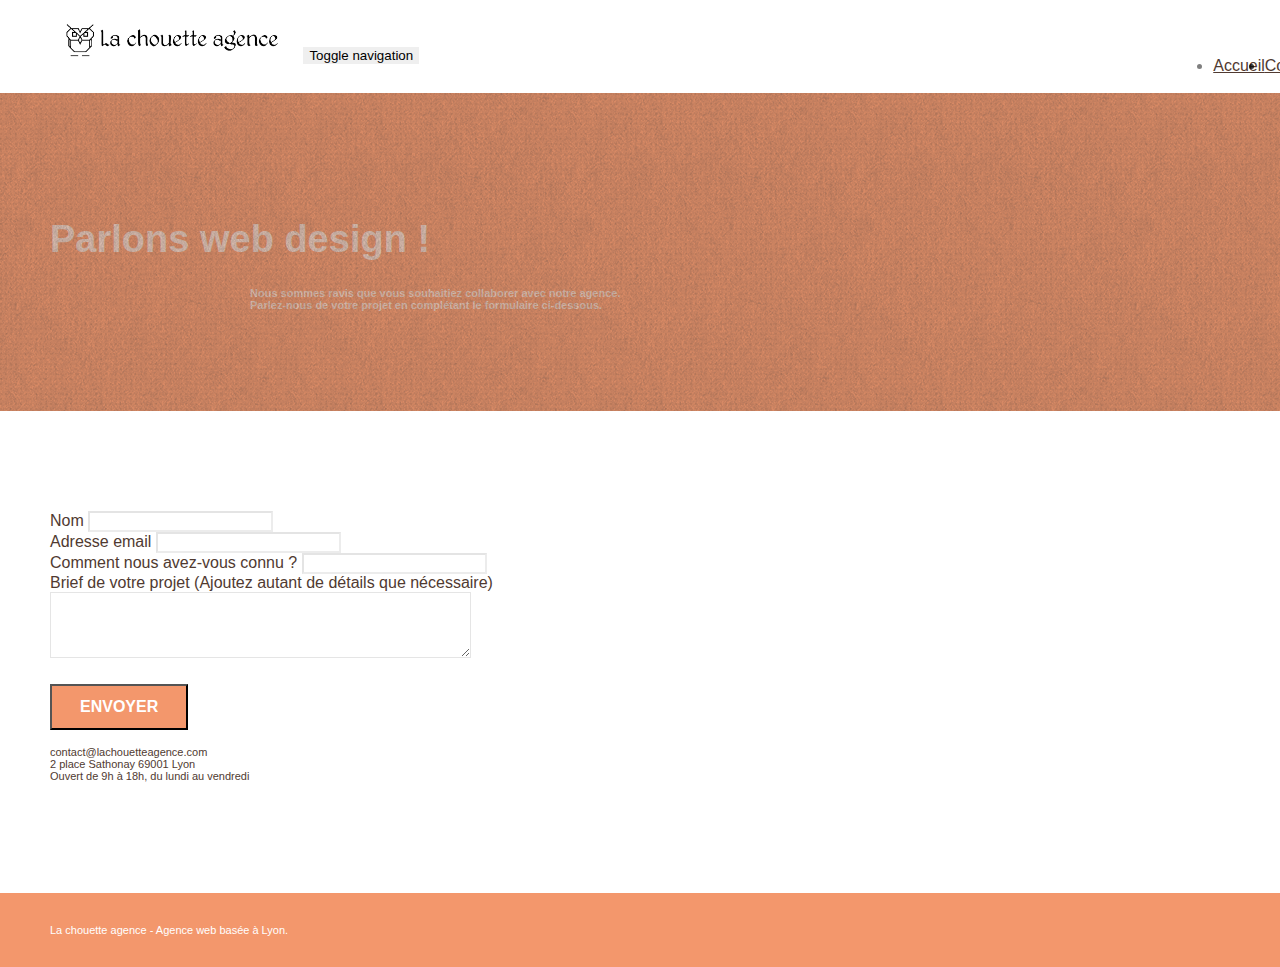
==== contact.html @ 3033d3a4 "corrections globals" ====
<!DOCTYPE html>
<html lang="fr">
  <head>
    <meta charset="utf-8" />
    <meta name="keywords" content="" />
    <meta name="description" content="" />
    <meta
      name="viewport"
      content="width=device-width, initial-scale=1.0, viewport-fit=cover"
    />
    <link rel="shortcut icon" type="image/png" href="favicon.jpg" />

    <link rel="stylesheet" type="text/css" href="./css/bootstrap.min.css" />
    <link rel="stylesheet" type="text/css" href="style.css" />
    <link rel="stylesheet" type="text/css" href="./css/font-awesome.min.css" />
    <link rel="stylesheet" type="text/css" href="./css/et-line.min.css" />

    <script src="./js/jquery-2.1.0.min.js"></script>
    <script src="./js/bootstrap.min.js"></script>
    <script src="./js/blocs.min.js"></script>
    <script src="./js/jqBootstrapValidation.js"></script>
    <script src="./js/formHandler.js"></script>
    <title>Contactez nous</title>

    <!-- Analytics -->

    <!-- Analytics END -->
  </head>
  <body>
    <!-- Principal conteneur -->
    <div class="page-container">
      <!-- bloc-0 -->
      <div class="bloc bgc-white l-bloc" id="bloc-0">
        <div class="container bloc-sm">
          <nav class="navbar row">
            <div class="navbar-header">
              <a class="navbar-brand" href="index.html"
                ><img
                  src="img/la-chouette-agence.png"
                  alt="lyon web design logo agence web meilleure agence"
                  height="40"
              /></a>
              <button
                id="nav-toggle"
                type="button"
                class="ui-navbar-toggle navbar-toggle"
                data-toggle="collapse"
                data-target=".navbar-1"
              >
                <span class="sr-only">Toggle navigation</span
                ><span class="icon-bar"></span><span class="icon-bar"></span
                ><span class="icon-bar"></span>
              </button>
            </div>
            <div class="collapse navbar-collapse navbar-1 special-dropdown-nav">
              <ul class="site-navigation nav navbar-nav">
                <li>
                  <a href="index.html">Accueil</a>
                </li>
                <li></li>
                <li>
                  <a href="contact.html">Contactez nous</a>
                </li>
              </ul>
            </div>
          </nav>
        </div>
      </div>
      <!-- bloc-0 END -->

      <!-- bloc-6 -->
      <div
        class="
          bloc
          bg-dots-bg bg-repeat
          bgc-atomic-tangerine
          d-bloc
          bloc-bg-texture
          texture-paper
        "
        id="bloc-6"
      >
        <div class="container bloc-lg">
          <div class="row">
            <div class="col-sm-12">
              <h1 class="text-center hero-bloc-text tc-white">
                Parlons web design !
              </h1>
              <p class="text-center mg-lg tc-white tight-width-whitespace">
                Nous sommes ravis que vous souhaitiez collaborer avec notre
                agence.<br />
                Parlez-nous de votre projet en complétant le formulaire
                ci-dessous.
              </p>
            </div>
          </div>
        </div>
      </div>
      <!-- bloc-6 END -->

      <!-- bloc-7 -->
      <div class="bloc bgc-white l-bloc" id="bloc-7">
        <div class="container bloc-lg">
          <div class="row">
            <div class="col-sm-6">
              <form
                id="form_1"
                novalidate
                success-msg="Your message has been sent."
                fail-msg="Sorry it seems that our mail server is not responding, Sorry for the inconvenience!"
              >
                <div class="form-group">
                  <label> Nom </label>
                  <input id="name" class="form-control" required />
                </div>
                <div class="form-group">
                  <label> Adresse email </label>
                  <input
                    id="email"
                    class="form-control"
                    type="email"
                    required
                  />
                </div>
                <div class="form-group">
                  <label> Comment nous avez-vous connu ? </label>
                  <input
                    class="form-control"
                    type="email"
                    required
                    id="input_504"
                  />
                </div>
                <div class="form-group">
                  <label>
                    Brief de votre projet (Ajoutez autant de détails que
                    nécessaire)<br /> </label
                  ><textarea
                    id="message"
                    class="form-control"
                    rows="4"
                    cols="50"
                    required
                  ></textarea>
                </div>
                <button
                  class="
                    bloc-button
                    btn btn-lg btn-block
                    cta-hero
                    btn-atomic-tangerine
                  "
                  type="submit"
                >
                  Envoyer
                </button>
              </form>
            </div>
            <div class="col-sm-6">
              <p>
                contact@lachouetteagence.com<br />2 place Sathonay 69001 Lyon<br />Ouvert
                de 9h à 18h, du lundi au vendredi<br />
              </p>
            </div>
          </div>
        </div>
      </div>
      <!-- bloc-7 END -->

      <!-- ScrollToTop Button -->
      <a class="bloc-button btn btn-d scrollToTop" onclick="scrollToTarget('1')"
        ><span class="fa fa-chevron-up"></span
      ></a>
      <!-- ScrollToTop Button END-->

      <!-- Footer - bloc-8 -->
      <div class="bloc bgc-atomic-tangerine d-bloc" id="bloc-8">
        <div class="container bloc-sm">
          <div class="row">
            <div class="col-sm-12">
              <p class="text-center white">
                La chouette agence - Agence web basée à Lyon.<br />
              </p>
              <div class="row row-no-gutters social">
                <div class="col-sm-3">
                  <div class="text-center">
                    <a class="social" href="index.html"
                      ><span class="fa fa-twitter icon-md"></span
                    ></a>
                  </div>
                </div>
                <div class="col-sm-3">
                  <div class="text-center">
                    <a class="social" href="index.html"
                      ><span class="fa fa-facebook icon-md"></span
                    ></a>
                  </div>
                </div>
                <div class="col-sm-3">
                  <div class="text-center">
                    <a class="social" href="index.html"
                      ><span class="fa fa-dribbble icon-md"></span
                    ></a>
                  </div>
                </div>
                <div class="col-sm-3">
                  <div class="text-center">
                    <a class="social" href="index.html"
                      ><span class="fa fa-instagram icon-md"></span
                    ></a>
                  </div>
                </div>
              </div>
            </div>
          </div>
        </div>
      </div>
      <!-- Footer - bloc-8 END -->
    </div>
    <!-- Principal conteneur END -->
  </body>
</html>
---- style.css ----
body {
  margin: 0;
  padding: 0;
  background: #fff;
  overflow-x: hidden;
  -webkit-font-smoothing: antialiased;
  -moz-osx-font-smoothing: grayscale;
}

a,
button {
  transition: all 0.3s ease-in-out;
  outline: none !important;
}

a:hover {
  text-decoration: none;
  cursor: pointer;
}

#page-loading-blocs-notifaction {
  position: fixed;
  top: 0;
  bottom: 0;
  width: 100%;
  z-index: 100000;
  background: #ffffff url("img/pageload-spinner.gif") no-repeat center center;
}

.bloc {
  width: 100%;
  clear: both;
  background: 50% 50% no-repeat;
  padding: 0 50px;
  -webkit-background-size: cover;
  -moz-background-size: cover;
  -o-background-size: cover;
  background-size: cover;
  position: relative;
}

.bloc .container {
  padding-left: 0;
  padding-right: 0;
}

.bloc-lg {
  padding: 100px 50px;
}

.bloc-md {
  padding: 50px;
}

.bloc-sm {
  padding: 20px 50px;
}

.bg-center,
.bg-l-edge,
.bg-r-edge,
.bg-t-edge,
.bg-b-edge,
.bg-tl-edge,
.bg-bl-edge,
.bg-tr-edge,
.bg-br-edge,
.bg-repeat {
  -webkit-background-size: auto !important;
  -moz-background-size: auto !important;
  -o-background-size: auto !important;
  background-size: auto !important;
}

.bg-repeat {
  background: repeat;
}

.bg-t-edge {
  background: top no-repeat;
}

.bloc-bg-texture::before {
  content: "";
  background-size: 2px 2px;
  position: absolute;
  top: 0;
  bottom: 0;
  left: 0;
  right: 0;
}

.texture-paper::before {
  background: url("img/texture-paper.png");
  background-size: 280px 280px;
}

.b-parallax {
  background-attachment: fixed;
}

.d-bloc {
  color: rgba(255, 255, 255, 0.7);
}

.d-bloc button:hover {
  color: rgba(255, 255, 255, 0.9);
}

.d-bloc .icon-round,
.d-bloc .icon-square,
.d-bloc .icon-rounded,
.d-bloc .icon-semi-rounded-a,
.d-bloc .icon-semi-rounded-b {
  border-color: rgba(255, 255, 255, 0.9);
}

.d-bloc .divider-h span {
  border-color: rgba(255, 255, 255, 0.2);
}

.d-bloc .a-btn,
.d-bloc .navbar a,
.d-bloc .navbar-brand,
.d-bloc a .icon-sm,
.d-bloc a .icon-md,
.d-bloc a .icon-lg,
.d-bloc a .icon-xl,
.d-bloc h1 a,
.d-bloc h2 a,
.d-bloc h3 a,
.d-bloc h4 a,
.d-bloc h5 a,
.d-bloc h6 a,
.d-bloc p a {
  color: rgba(255, 255, 255, 0.6);
}

.d-bloc .a-btn:hover,
.d-bloc .navbar a:hover,
.d-bloc .navbar-brand:hover,
.d-bloc a:hover .icon-sm,
.d-bloc a:hover .icon-md,
.d-bloc a:hover .icon-lg,
.d-bloc a:hover .icon-xl,
.d-bloc h1 a:hover,
.d-bloc h2 a:hover,
.d-bloc h3 a:hover,
.d-bloc h4 a:hover,
.d-bloc h5 a:hover,
.d-bloc h6 a:hover,
.d-bloc p a:hover {
  color: rgba(255, 255, 255, 1);
}

.d-bloc .navbar-toggle .icon-bar {
  background: rgba(255, 255, 255, 1);
}

.d-bloc .btn-wire,
.d-bloc .btn-wire:hover {
  color: rgba(255, 255, 255, 1);
  border-color: rgba(255, 255, 255, 1);
}

.d-bloc .panel {
  color: rgba(0, 0, 0, 0.5);
}

.d-bloc .panel button:hover {
  color: rgba(0, 0, 0, 0.7);
}

.d-bloc .panel icon {
  border-color: rgba(0, 0, 0, 0.7);
}

.d-bloc .panel .divider-h span {
  border-color: rgba(0, 0, 0, 0.1);
}

.d-bloc .panel .a-btn {
  color: rgba(0, 0, 0, 0.6);
}

.d-bloc .panel .a-btn:hover {
  color: rgba(0, 0, 0, 1);
}

.d-bloc .panel .btn-wire,
.d-bloc .panel .btn-wire:hover {
  color: rgba(0, 0, 0, 0.7);
  border-color: rgba(0, 0, 0, 0.3);
}

.d-bloc .panel,
.l-bloc {
  color: rgba(0, 0, 0, 0.5);
}

.d-bloc .panel button:hover,
.l-bloc button:hover {
  color: rgba(0, 0, 0, 0.7);
}

.l-bloc .icon-round,
.l-bloc .icon-square,
.l-bloc .icon-rounded,
.l-bloc .icon-semi-rounded-a,
.l-bloc .icon-semi-rounded-b {
  border-color: rgba(0, 0, 0, 0.7);
}

.d-bloc .panel .divider-h span,
.l-bloc .divider-h span {
  border-color: rgba(0, 0, 0, 0.1);
}

.d-bloc .panel .a-btn,
.l-bloc .a-btn,
.l-bloc .navbar a,
.l-bloc .navbar-brand,
.l-bloc a .icon-sm,
.l-bloc a .icon-md,
.l-bloc a .icon-lg,
.l-bloc a .icon-xl,
.l-bloc h1 a,
.l-bloc h2 a,
.l-bloc h3 a,
.l-bloc h4 a,
.l-bloc h5 a,
.l-bloc h6 a,
.l-bloc p a {
  color: rgba(0, 0, 0, 0.6);
}

.d-bloc .panel .a-btn:hover,
.l-bloc .a-btn:hover,
.l-bloc .navbar a:hover,
.l-bloc .navbar-brand:hover,
.l-bloc a:hover .icon-sm,
.l-bloc a:hover .icon-md,
.l-bloc a:hover .icon-lg,
.l-bloc a:hover .icon-xl,
.l-bloc h1 a:hover,
.l-bloc h2 a:hover,
.l-bloc h3 a:hover,
.l-bloc h4 a:hover,
.l-bloc h5 a:hover,
.l-bloc h6 a:hover,
.l-bloc p a:hover {
  color: rgba(0, 0, 0, 1);
}

.l-bloc .navbar-toggle .icon-bar {
  color: rgba(0, 0, 0, 0.6);
}

.d-bloc .panel .btn-wire,
.d-bloc .panel .btn-wire:hover,
.l-bloc .btn-wire,
.l-bloc .btn-wire:hover {
  color: rgba(0, 0, 0, 0.7);
  border-color: rgba(0, 0, 0, 0.3);
}

.voffset {
  margin-top: 30px;
}

.voffset-lg {
  margin-top: 80px;
}

.row-no-gutters {
  margin-right: 0;
  margin-left: 0;
}

.row.row-no-gutters > [class^="col-"],
.row.row-no-gutters > [class*=" col-"] {
  padding-right: 0;
  padding-left: 0;
}

#bloc-1-hero h1 {
  font-size: 32px;
}

.navbar {
  margin-bottom: 0;
  z-index: 1;
}

.navbar-brand {
  height: auto;
  padding: 3px 15px;
  font-size: 25px;
  font-weight: normal;
  font-weight: 600;
  line-height: 44px;
}

.navbar-brand img {
  max-height: 200px;
  margin: 0 5px 0 0;
  display: inline;
}

.navbar-brand img[src$="svg"] {
  min-width: 100px;
}

.nav-center .navbar-brand img {
  margin: 0;
}

.navbar .nav {
  padding-top: 2px;
  margin-right: -16px;
  float: right;
  z-index: 1;
}

.nav > li {
  float: left;
  margin-top: 4px;
  font-size: 16px;
}

.navbar-nav .open .dropdown-menu > li > a {
  text-align: inherit;
}

.nav > li a:hover,
.nav > li a:focus {
  background: transparent;
}

.navbar-toggle {
  margin: 10px 10px 0 0;
  border: 0px;
}

.navbar-toggle:hover {
  background: transparent !important;
}

.navbar-toggle .icon-bar {
  background-color: rgba(0, 0, 0, 0.5);
  width: 26px;
}

.nav-invert .navbar .nav {
  float: left;
}

.nav-invert .navbar-header,
.nav-invert .navbar-brand {
  float: right;
  position: relative;
  z-index: 2;
}

@media (min-width: 768px) {
  .site-navigation {
    position: absolute;
    top: 50%;
    right: 20px;
    transform: translate(0, -50%);
    -webkit-transform: translateY(-50%);
  }
  .nav > li .dropdown-menu a,
  .nav > li .dropdown-menu a:hover {
    color: #484848;
  }
  .nav-invert .site-navigation {
    left: 0;
    right: 0;
  }
  .nav-center {
    text-align: center;
  }
  .nav-center .navbar-header {
    width: 100%;
  }
  .nav-center .navbar-header,
  .nav-center .navbar-brand,
  .nav-center .nav > li {
    float: none;
    display: inline-block;
  }
  .nav-center .site-navigation {
    position: relative;
    width: 100%;
    right: 0;
    margin-right: 0px;
    margin-top: 20px;
  }
  .nav-center.mini-nav .navbar-toggle {
    float: none;
    margin: 10px auto 0;
  }
}

.nav > li > .dropdown a {
  background: none !important;
  display: block;
  padding: 14px 15px;
}

nav .caret {
  margin: 0 5px;
}

.dropdown-menu .dropdown-menu {
  top: -8px;
  left: 100%;
}

.dropdown-menu .dropmenu-flow-right {
  top: 100%;
  left: 0;
  margin-left: -1px;
  border-top-left-radius: 0;
  border-top-right-radius: 0;
}

.dropdown-menu .dropdown span {
  border: 4px solid black;
  border-top-color: transparent;
  border-right-color: transparent;
  border-bottom-color: transparent;
  margin: 6px -5px 0 0 !important;
  float: right;
}

.mg-md {
  margin-top: 10px;
  margin-bottom: 20px;
}

.mg-lg {
  margin-top: 10px;
  margin-bottom: 40px;
}

.btn {
  margin: 0 5px 5px 0;
}

.btn.pull-right {
  margin: 0 0 5px 5px;
}

.btn-d,
.btn-d:hover,
.btn-d:focus {
  color: #fff;
  background: rgba(0, 0, 0, 0.3);
}

button {
  outline: none !important;
}

.btn-rd {
  border-radius: 40px;
}

.btn-clean {
  border: 1px solid rgba(0, 0, 0, 0.08);
  border-bottom-color: rgba(0, 0, 0, 0.1);
  text-shadow: 0 1px 0 rgba(0, 0, 1, 0.1);
  box-shadow: 0 1px 3px rgba(0, 0, 1, 0.25),
    inset 0 1px 0 0 rgba(255, 255, 255, 0.15);
}

.icon-md {
  font-size: 30px !important;
}

.icon-lg {
  font-size: 60px !important;
}

.sm-shadow {
  text-shadow: 0 1px 2px rgba(0, 0, 0, 0.3);
}

.panel-sq,
.panel-sq .panel-heading,
.panel-sq .panel-footer {
  border-radius: 0;
}

.panel-rd {
  border-radius: 30px;
}

.panel-rd .panel-heading {
  border-radius: 29px 29px 0 0;
}

.panel-rd .panel-footer {
  border-radius: 0 0 29px 29px;
}

.form-control {
  border-color: rgba(0, 0, 0, 0.1);
  box-shadow: none;
}

.scrollToTop {
  width: 40px;
  height: 40px;
  position: fixed;
  bottom: 20px;
  right: 20px;
  opacity: 0;
  z-index: 500;
  transition: all 0.3s ease-in-out;
}

.scrollToTop span {
  margin-top: 6px;
}

.showScrollTop {
  font-size: 14px;
  opacity: 1;
}

a[data-lightbox] {
  position: relative;
  display: block;
  text-align: center;
}

a[data-lightbox]:hover::before {
  content: "+";
  font-family: "HelveticaNeue-Light", "Helvetica Neue Light", "Helvetica Neue",
    Helvetica, Arial;
  font-size: 32px;
  width: 50px;
  height: 50px;
  margin-left: -25px;
  border-radius: 50%;
  background: rgba(0, 0, 0, 0.6);
  color: #fff;
  font-weight: 100;
  z-index: 1;
  position: absolute;
  top: 50%;
  transform: translateY(-50%);
  -webkit-transform: translateY(-50%);
}

a[data-lightbox]:hover img {
  opacity: 0.6;
  -webkit-animation-fill-mode: none;
  animation-fill-mode: none;
}

#lightbox-modal {
  display: flex;
  align-items: center;
}

#lightbox-modal .modal-dialog {
  width: 90%;
  max-width: 900px;
  margin: 0 auto 0;
}

#lightbox-modal .modal-dialog img {
  max-height: 90vh;
  margin: 0 auto;
}

.lightbox-caption {
  padding: 20px;
  color: #fff;
  background: rgba(0, 0, 0, 0.5);
  position: absolute;
  left: 15px;
  right: 15px;
  bottom: 5px;
}

.close-lightbox {
  color: #fff;
  font-size: 30px;
  position: absolute;
  top: 20px;
  right: 20px;
  z-index: 20;
  background: rgba(0, 0, 0, 0.5);
  border: none;
  line-height: 30px;
  padding: 0 9px 5px;
  opacity: 0.3;
}

.close-lightbox:hover,
.next-lightbox:hover,
.prev-lightbox:hover {
  opacity: 1;
  color: #fff;
}

.next-lightbox,
.prev-lightbox {
  font-size: 20px;
  color: rgba(255, 255, 255, 0.9);
  background: rgba(0, 0, 0, 0.5);
  transition: all 0.2s ease-in-out;
  position: absolute;
  top: 45%;
  z-index: 1;
  opacity: 0.4;
}

.next-lightbox {
  padding: 6px 8px 1px 13px;
  right: 25px;
}

.prev-lightbox {
  padding: 6px 13px 1px 10px;
  left: 25px;
}

.snapshot-lb .modal-body {
  padding-bottom: 45px;
}

.snapshot-lb .lightbox-caption {
  padding: 0;
  color: rgba(0, 0, 0, 0.5);
  background: none;
}

h1,
h2,
h3,
h4,
h5,
h6,
p,
label,
.btn,
a {
  font-family: "helvetica";
  font-weight: 400;
  color: #503a31 !important;
}

.container {
  max-width: 1000px;
}

.hero-bloc-text {
  font-size: 38px;
}

.hero-bloc-text-sub {
  font-size: 36px;
}

.statement-bloc-text {
  line-height: 26px;
  font-style: italic;
  font-size: 20px;
  text-align: center;
  font-weight: lighter;
  max-width: 520px;
  margin: auto auto auto auto;
}

p {
  font-size: 11px;
}

.tight-width-whitespace {
  max-width: 600px;
  margin: auto auto auto auto;
}

.h1 {
  font-size: 20px;
  font-family: "Open Sans";
}

.cta-hero {
  margin-top: 22px;
  color: #ffffff !important;
  text-transform: uppercase;
  padding: 12px 28px 12px 28px;
  font-size: 16px;
  font-weight: 700;
}

.social {
  max-width: 400px;
  margin: auto auto auto auto;
}

h2 {
  font-size: 22px;
  line-height: 1.4em;
}

h3 {
  font-size: 15px;
  text-transform: uppercase;
  font-weight: 700;
  color: #333333 !important;
}

.med-width-whitespace {
  max-width: 800px;
  margin: auto auto auto auto;
  box-shadow: 0px 0px 0px #000000;
}

h1 {
  color: #333333 !important;
}

h4 {
  color: #333333 !important;
}

.icons {
  margin-bottom: 14px;
  margin-top: 24px;
}

.white {
  color: #ffffff !important;
}

.portfolio-thumb {
  margin-bottom: 24px;
}

.portfolio-row {
  margin-bottom: 44px;
  margin-top: 50px;
}

.avatar {
  box-shadow: 0px 4px 9px rgba(0, 0, 0, 0.3);
}

.black-background {
  background-color: rgba(165, 147, 99, 0.7);
  padding: 40px 40px 40px 40px;
}

.bold-link {
  font-weight: 900;
  text-decoration: underline !important;
}

.bgc-white {
  background-color: #ffffff;
}

.bgc-dark-slate-blue {
  background-color: #364577;
}

.bgc-atomic-tangerine {
  background-color: #f3976c;
}

.tc-white {
  color: #f0cebe !important;
  font-weight: bold;
}

.btn-atomic-tangerine {
  background: #f3976c;
  color: #ffffff !important;
}

.btn-atomic-tangerine:hover {
  background: #c27956 !important;
  color: #ffffff !important;
}

.ltc-white {
  color: #ffffff !important;
}

.ltc-white:hover {
  color: #cccccc !important;
}

.ltc-atomic-tangerine {
  color: #f3976c !important;
}

.ltc-atomic-tangerine:hover {
  color: #c27956 !important;
}

.icon-dark-slate-blue {
  color: #364577 !important;
  border-color: #364577 !important;
}

.bg-dots-bg {
  background-image: url("img/dots-bg.png");
}

.bg-lines-h2-bg {
  background-image: url("img/lines-h2-bg.png");
}

.bg-banniere {
  background-image: url("img/la-chouette-agence-banniere.jpg");
}

.bg-presentation {
  background-image: url("img/image-de-presentation.jpg");
}

@media (max-width: 1024px) {
  .bloc {
    padding-left: 20px;
    padding-right: 20px;
  }
  .bloc.full-width-bloc,
  .bloc-tile-2.full-width-bloc .container,
  .bloc-tile-3.full-width-bloc .container,
  .bloc-tile-4.full-width-bloc .container {
    padding-left: 0;
    padding-right: 0;
  }
}

@media (max-width: 992px) and (min-width: 768px) {
  .navbar .nav {
    max-width: 80%;
  }
  .nav-center.navbar .nav {
    max-width: 100%;
  }
}

@media only screen and (min-device-width: 768px) and (max-device-width: 1024px) and (orientation: landscape) {
  .b-parallax {
    background-attachment: scroll;
  }
}

@media only screen and (min-device-width: 1024px) and (max-device-width: 1366px) and (-webkit-min-device-pixel-ratio: 1.5) {
  .b-parallax {
    background-attachment: scroll;
  }
}

@media (max-width: 991px) {
  .container {
    width: 100%;
  }
  .b-parallax {
    background-attachment: scroll;
  }
  .page-container,
  #hero-bloc {
    overflow-x: hidden;
    position: relative;
  }
  .bloc {
    padding-left: constant(safe-area-inset-left);
    padding-right: constant(safe-area-inset-right);
  }
  .bloc-group,
  .bloc-group .bloc {
    display: block;
    width: 100%;
  }
  .bloc-fill-screen .fill-bloc-top-edge,
  .bloc-fill-screen .fill-bloc-bottom-edge {
    padding: 0 20px;
    padding-left: constant(safe-area-inset-left);
    padding-right: constant(safe-area-inset-right);
  }
}

@media (max-width: 767px) {
  .page-container {
    overflow-x: hidden;
    position: relative;
  }
  h1,
  h2,
  h3,
  h4,
  h5,
  h6,
  p,
  #disqus_thread {
    padding-left: 10px !important;
    padding-right: 10px !important;
  }
  .b-parallax {
    background-attachment: scroll;
  }
  .navbar .nav {
    padding-top: 0;
    border-top: 1px solid rgba(0, 0, 0, 0.2);
    float: none !important;
  }
  .navbar.row {
    margin-left: 0;
    margin-right: 0;
  }
  .site-navigation {
    position: inherit;
    transform: none;
    -webkit-transform: none;
    -ms-transform: none;
  }
  .nav > li {
    margin-top: 0;
    border-bottom: 1px solid rgba(0, 0, 0, 0.1);
    background: rgba(0, 0, 0, 0.05);
    text-align: left;
    padding-left: 15px;
    width: 100%;
  }
  .nav > li:hover {
    background: rgba(0, 0, 0, 0.08);
  }
  .dropdown .dropdown a .caret {
    float: none;
    margin: 5px 0 0 10px !important;
    border: 4px solid black;
    border-bottom-color: transparent;
    border-right-color: transparent;
    border-left-color: transparent;
  }
  #hero-bloc .navbar .nav {
    background: rgba(0, 0, 0, 0.8);
  }
  #hero-bloc .navbar .nav a {
    color: rgba(255, 255, 255, 0.6);
  }
  .hero {
    padding: 50px 0;
  }
  .hero-nav {
    left: -1px;
    right: -1px;
  }
  .navbar-collapse {
    padding: 0;
    overflow-x: hidden;
    -webkit-box-shadow: none;
    box-shadow: none;
  }
  .navbar-brand img {
    max-height: 40px;
    width: auto;
  }
  .nav-invert .navbar-header {
    float: none;
    width: 100%;
  }
  .nav-invert .navbar-toggle {
    float: left;
    margin-left: 10px;
  }
  .bloc {
    padding-left: 0;
    padding-right: 0;
  }
  .bloc-xxl,
  .bloc-xl,
  .bloc-lg {
    padding: 40px 0;
  }
  .bloc-sm,
  .bloc-md {
    padding-left: 0;
    padding-right: 0;
  }
  .bloc-tile-2 .container,
  .bloc-tile-3 .container,
  .bloc-tile-4 .container,
  .bloc-fill-screen .fill-bloc-top-edge,
  .bloc-fill-screen .fill-bloc-bottom-edge {
    padding-left: 0;
    padding-right: 0;
  }
  .a-block {
    padding: 0 10px;
  }
  .btn-dwn {
    display: none;
  }
  .voffset {
    margin-top: 5px;
  }
  .voffset-md {
    margin-top: 20px;
  }
  .voffset-lg {
    margin-top: 30px;
  }
  form {
    padding: 5px;
  }
  .close-lightbox {
    display: inline-block;
  }
  .blocsapp-device-iphone5 {
    background-size: 216px 425px;
    padding-top: 60px;
    width: 216px;
    height: 425px;
  }
  .blocsapp-device-iphone5 img {
    width: 180px;
    height: 320px;
  }
}

@media (max-width: 400px) {
  .bloc {
    padding-left: 0;
    padding-right: 0;
  }
}

@media (max-width: 767px) {
  .bloc-mob-center-text {
    text-align: center;
  }
}
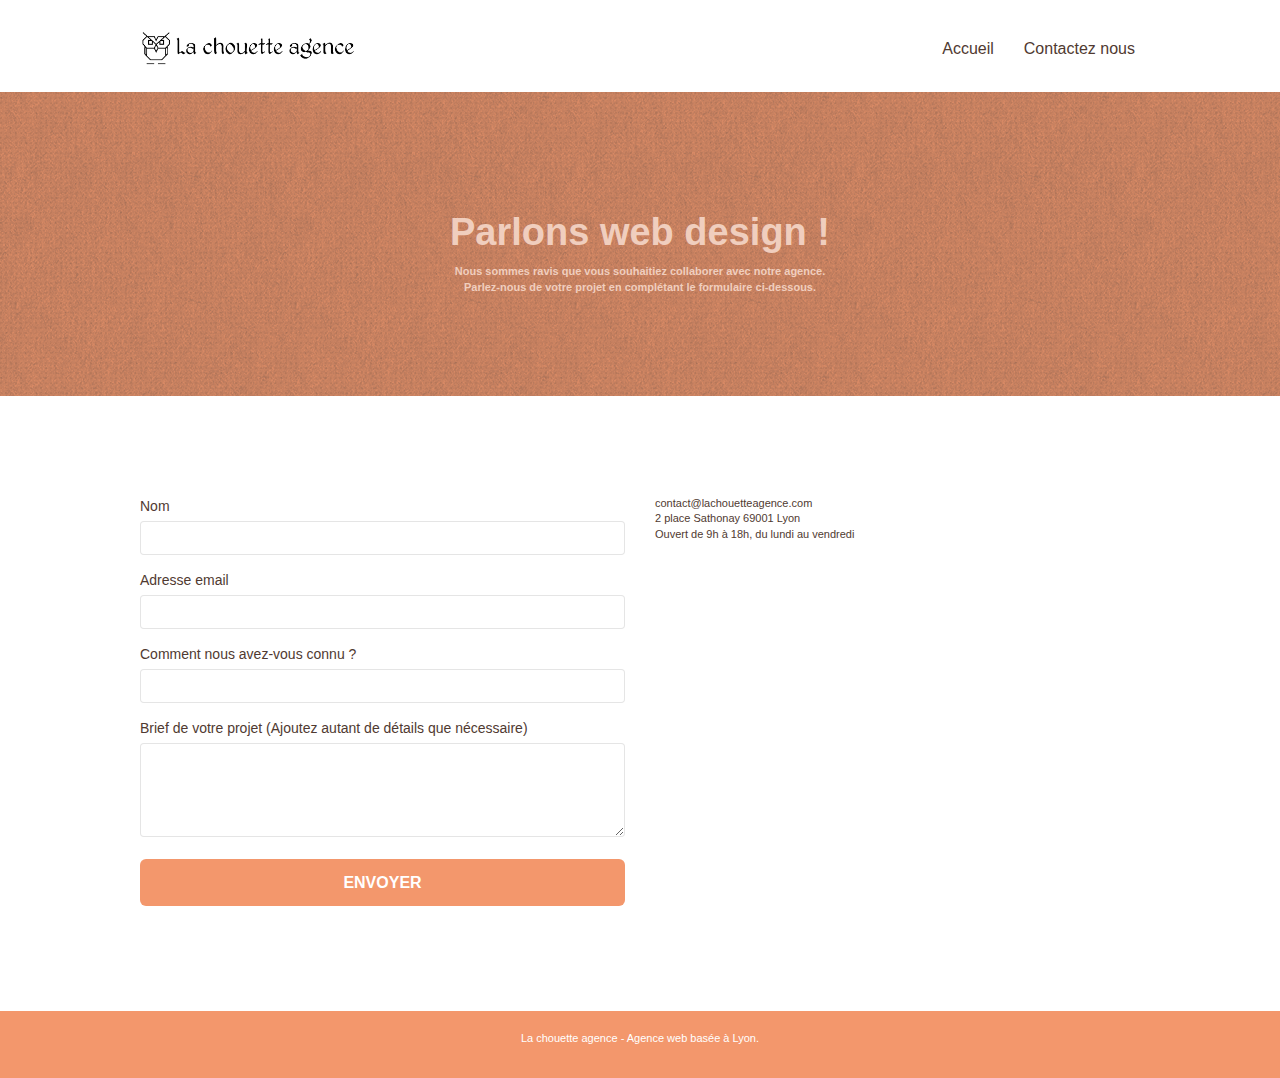
==== commit 3a765aa4: "correctif page contact bar nav" ====
--- a/contact.html
+++ b/contact.html
@@ -10,7 +10,7 @@
     />
     <link rel="shortcut icon" type="image/png" href="favicon.jpg" />
 
-    <link rel="stylesheet" type="text/css" href="./css/bootstrap.min.css" />
+    <link rel="stylesheet" type="text/css" href="./css/bootstrap.css" />
     <link rel="stylesheet" type="text/css" href="style.css" />
     <link rel="stylesheet" type="text/css" href="./css/font-awesome.min.css" />
     <link rel="stylesheet" type="text/css" href="./css/et-line.min.css" />
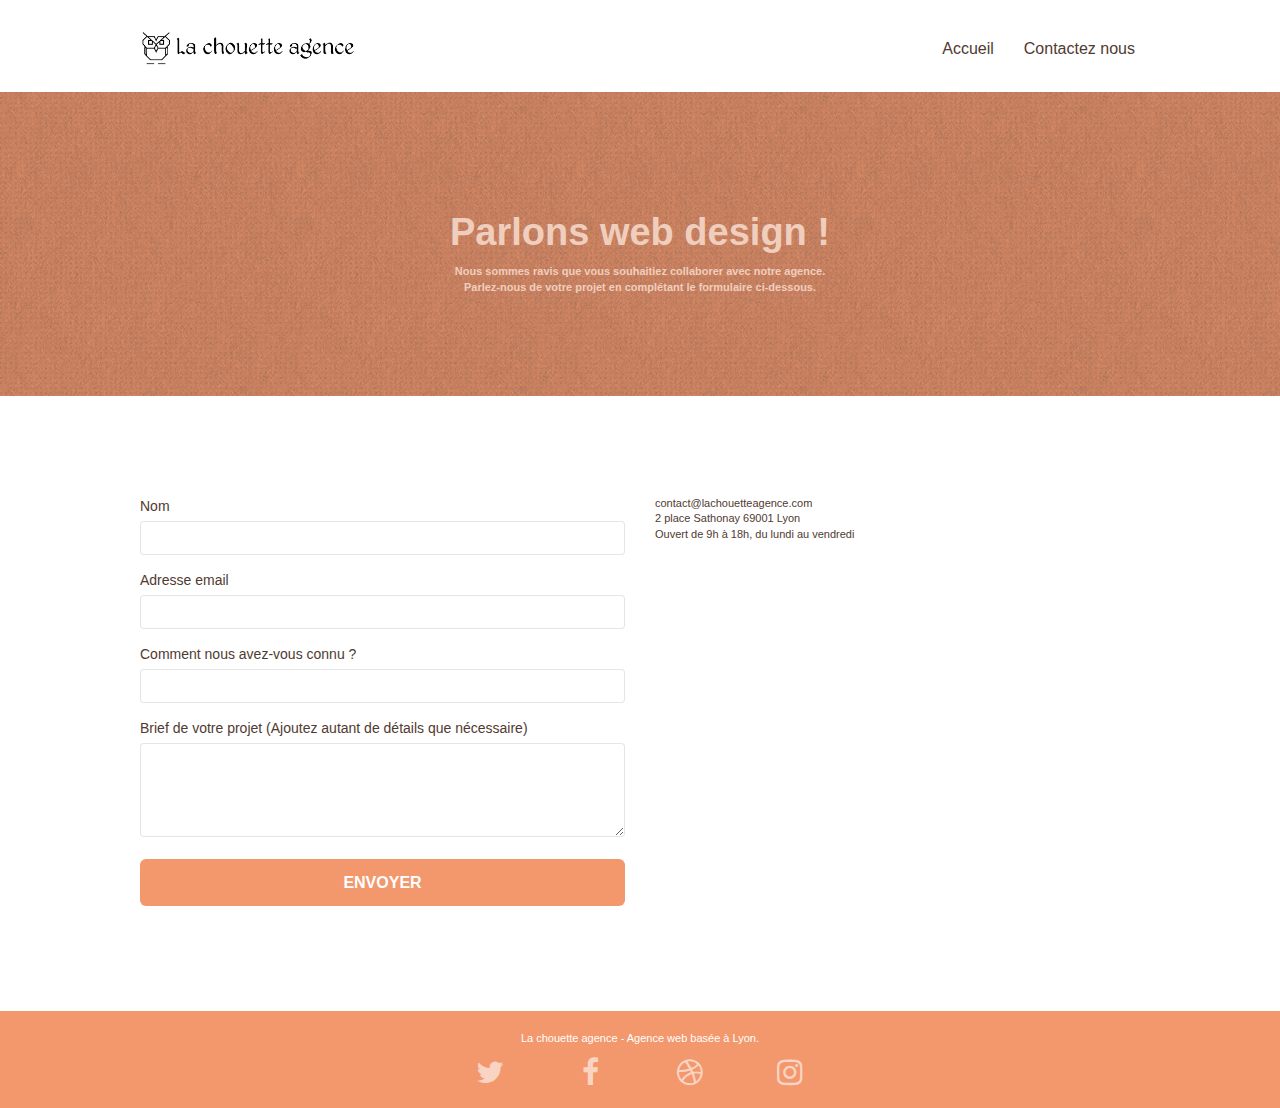
==== commit 8a708aea: "correctif erreur bootstrap" ====
--- a/contact.html
+++ b/contact.html
@@ -12,14 +12,15 @@
 
     <link rel="stylesheet" type="text/css" href="./css/bootstrap.css" />
     <link rel="stylesheet" type="text/css" href="style.css" />
-    <link rel="stylesheet" type="text/css" href="./css/font-awesome.min.css" />
-    <link rel="stylesheet" type="text/css" href="./css/et-line.min.css" />
-
-    <script src="./js/jquery-2.1.0.min.js"></script>
-    <script src="./js/bootstrap.min.js"></script>
-    <script src="./js/blocs.min.js"></script>
+    <link rel="stylesheet" type="text/css" href="./css/font-awesome.css" />
+    <link rel="stylesheet" type="text/css" href="./css/et-line.css" />
+
+    <script src="./js/jquery-2.1.0.js"></script>
+    <script src="./js/bootstrap.js"></script>
+    <script src="./js/blocs.js"></script>
     <script src="./js/jqBootstrapValidation.js"></script>
     <script src="./js/formHandler.js"></script>
+
     <title>Contactez nous</title>
 
     <!-- Analytics -->
@@ -37,7 +38,7 @@
               <a class="navbar-brand" href="index.html"
                 ><img
                   src="img/la-chouette-agence.png"
-                  alt="lyon web design logo agence web meilleure agence"
+                  alt="logo la chouette agence"
                   height="40"
               /></a>
               <button
--- a/style.css
+++ b/style.css
@@ -334,7 +334,7 @@
 
 .nav > li a:hover,
 .nav > li a:focus {
-  background: transparent;
+  background: #f3976c;
 }
 
 .navbar-toggle {
--- a/css/et-line.css
+++ b/css/et-line.css
@@ -0,0 +1,522 @@
+@font-face {
+  font-family: et-line;
+  src: url(../fonts/et-line.eot);
+  src: url(../fonts/et-line.eot?#iefix) format("embedded-opentype"),
+    url(../fonts/et-line.woff) format("woff"),
+    url(../fonts/et-line.ttf) format("truetype"),
+    url(../fonts/et-line.svg#et-line) format("svg");
+  font-weight: 400;
+  font-style: normal;
+}
+
+.et-icon-adjustments,
+.et-icon-alarmclock,
+.et-icon-anchor,
+.et-icon-aperture,
+.et-icon-attachment,
+.et-icon-bargraph,
+.et-icon-basket,
+.et-icon-beaker,
+.et-icon-bike,
+.et-icon-book-open,
+.et-icon-briefcase,
+.et-icon-browser,
+.et-icon-calendar,
+.et-icon-camera,
+.et-icon-caution,
+.et-icon-chat,
+.et-icon-circle-compass,
+.et-icon-clipboard,
+.et-icon-clock,
+.et-icon-cloud,
+.et-icon-compass,
+.et-icon-desktop,
+.et-icon-dial,
+.et-icon-document,
+.et-icon-documents,
+.et-icon-download,
+.et-icon-dribbble,
+.et-icon-edit,
+.et-icon-envelope,
+.et-icon-expand,
+.et-icon-facebook,
+.et-icon-flag,
+.et-icon-focus,
+.et-icon-gears,
+.et-icon-genius,
+.et-icon-gift,
+.et-icon-global,
+.et-icon-globe,
+.et-icon-googleplus,
+.et-icon-grid,
+.et-icon-happy,
+.et-icon-hazardous,
+.et-icon-heart,
+.et-icon-hotairballoon,
+.et-icon-hourglass,
+.et-icon-key,
+.et-icon-laptop,
+.et-icon-layers,
+.et-icon-lifesaver,
+.et-icon-lightbulb,
+.et-icon-linegraph,
+.et-icon-linkedin,
+.et-icon-lock,
+.et-icon-magnifying-glass,
+.et-icon-map,
+.et-icon-map-pin,
+.et-icon-megaphone,
+.et-icon-mic,
+.et-icon-mobile,
+.et-icon-newspaper,
+.et-icon-notebook,
+.et-icon-paintbrush,
+.et-icon-paperclip,
+.et-icon-pencil,
+.et-icon-phone,
+.et-icon-picture,
+.et-icon-pictures,
+.et-icon-piechart,
+.et-icon-presentation,
+.et-icon-pricetags,
+.et-icon-printer,
+.et-icon-profile-female,
+.et-icon-profile-male,
+.et-icon-puzzle,
+.et-icon-quote,
+.et-icon-recycle,
+.et-icon-refresh,
+.et-icon-ribbon,
+.et-icon-rss,
+.et-icon-sad,
+.et-icon-scissors,
+.et-icon-scope,
+.et-icon-search,
+.et-icon-shield,
+.et-icon-speedometer,
+.et-icon-strategy,
+.et-icon-streetsign,
+.et-icon-tablet,
+.et-icon-target,
+.et-icon-telescope,
+.et-icon-toolbox,
+.et-icon-tools,
+.et-icon-tools-2,
+.et-icon-trophy,
+.et-icon-tumblr,
+.et-icon-twitter,
+.et-icon-upload,
+.et-icon-video,
+.et-icon-wallet,
+.et-icon-wine {
+  font-family: et-line;
+  speak: none;
+  font-style: normal;
+  font-weight: 400;
+  font-variant: normal;
+  text-transform: none;
+  line-height: 1;
+  -webkit-font-smoothing: antialiased;
+  -moz-osx-font-smoothing: grayscale;
+  display: inline-block;
+}
+
+.et-icon-mobile:before {
+  content: "\e000";
+}
+
+.et-icon-laptop:before {
+  content: "\e001";
+}
+
+.et-icon-desktop:before {
+  content: "\e002";
+}
+
+.et-icon-tablet:before {
+  content: "\e003";
+}
+
+.et-icon-phone:before {
+  content: "\e004";
+}
+
+.et-icon-document:before {
+  content: "\e005";
+}
+
+.et-icon-documents:before {
+  content: "\e006";
+}
+
+.et-icon-search:before {
+  content: "\e007";
+}
+
+.et-icon-clipboard:before {
+  content: "\e008";
+}
+
+.et-icon-newspaper:before {
+  content: "\e009";
+}
+
+.et-icon-notebook:before {
+  content: "\e00a";
+}
+
+.et-icon-book-open:before {
+  content: "\e00b";
+}
+
+.et-icon-browser:before {
+  content: "\e00c";
+}
+
+.et-icon-calendar:before {
+  content: "\e00d";
+}
+
+.et-icon-presentation:before {
+  content: "\e00e";
+}
+
+.et-icon-picture:before {
+  content: "\e00f";
+}
+
+.et-icon-pictures:before {
+  content: "\e010";
+}
+
+.et-icon-video:before {
+  content: "\e011";
+}
+
+.et-icon-camera:before {
+  content: "\e012";
+}
+
+.et-icon-printer:before {
+  content: "\e013";
+}
+
+.et-icon-toolbox:before {
+  content: "\e014";
+}
+
+.et-icon-briefcase:before {
+  content: "\e015";
+}
+
+.et-icon-wallet:before {
+  content: "\e016";
+}
+
+.et-icon-gift:before {
+  content: "\e017";
+}
+
+.et-icon-bargraph:before {
+  content: "\e018";
+}
+
+.et-icon-grid:before {
+  content: "\e019";
+}
+
+.et-icon-expand:before {
+  content: "\e01a";
+}
+
+.et-icon-focus:before {
+  content: "\e01b";
+}
+
+.et-icon-edit:before {
+  content: "\e01c";
+}
+
+.et-icon-adjustments:before {
+  content: "\e01d";
+}
+
+.et-icon-ribbon:before {
+  content: "\e01e";
+}
+
+.et-icon-hourglass:before {
+  content: "\e01f";
+}
+
+.et-icon-lock:before {
+  content: "\e020";
+}
+
+.et-icon-megaphone:before {
+  content: "\e021";
+}
+
+.et-icon-shield:before {
+  content: "\e022";
+}
+
+.et-icon-trophy:before {
+  content: "\e023";
+}
+
+.et-icon-flag:before {
+  content: "\e024";
+}
+
+.et-icon-map:before {
+  content: "\e025";
+}
+
+.et-icon-puzzle:before {
+  content: "\e026";
+}
+
+.et-icon-basket:before {
+  content: "\e027";
+}
+
+.et-icon-envelope:before {
+  content: "\e028";
+}
+
+.et-icon-streetsign:before {
+  content: "\e029";
+}
+
+.et-icon-telescope:before {
+  content: "\e02a";
+}
+
+.et-icon-gears:before {
+  content: "\e02b";
+}
+
+.et-icon-key:before {
+  content: "\e02c";
+}
+
+.et-icon-paperclip:before {
+  content: "\e02d";
+}
+
+.et-icon-attachment:before {
+  content: "\e02e";
+}
+
+.et-icon-pricetags:before {
+  content: "\e02f";
+}
+
+.et-icon-lightbulb:before {
+  content: "\e030";
+}
+
+.et-icon-layers:before {
+  content: "\e031";
+}
+
+.et-icon-pencil:before {
+  content: "\e032";
+}
+
+.et-icon-tools:before {
+  content: "\e033";
+}
+
+.et-icon-tools-2:before {
+  content: "\e034";
+}
+
+.et-icon-scissors:before {
+  content: "\e035";
+}
+
+.et-icon-paintbrush:before {
+  content: "\e036";
+}
+
+.et-icon-magnifying-glass:before {
+  content: "\e037";
+}
+
+.et-icon-circle-compass:before {
+  content: "\e038";
+}
+
+.et-icon-linegraph:before {
+  content: "\e039";
+}
+
+.et-icon-mic:before {
+  content: "\e03a";
+}
+
+.et-icon-strategy:before {
+  content: "\e03b";
+}
+
+.et-icon-beaker:before {
+  content: "\e03c";
+}
+
+.et-icon-caution:before {
+  content: "\e03d";
+}
+
+.et-icon-recycle:before {
+  content: "\e03e";
+}
+
+.et-icon-anchor:before {
+  content: "\e03f";
+}
+
+.et-icon-profile-male:before {
+  content: "\e040";
+}
+
+.et-icon-profile-female:before {
+  content: "\e041";
+}
+
+.et-icon-bike:before {
+  content: "\e042";
+}
+
+.et-icon-wine:before {
+  content: "\e043";
+}
+
+.et-icon-hotairballoon:before {
+  content: "\e044";
+}
+
+.et-icon-globe:before {
+  content: "\e045";
+}
+
+.et-icon-genius:before {
+  content: "\e046";
+}
+
+.et-icon-map-pin:before {
+  content: "\e047";
+}
+
+.et-icon-dial:before {
+  content: "\e048";
+}
+
+.et-icon-chat:before {
+  content: "\e049";
+}
+
+.et-icon-heart:before {
+  content: "\e04a";
+}
+
+.et-icon-cloud:before {
+  content: "\e04b";
+}
+
+.et-icon-upload:before {
+  content: "\e04c";
+}
+
+.et-icon-download:before {
+  content: "\e04d";
+}
+
+.et-icon-target:before {
+  content: "\e04e";
+}
+
+.et-icon-hazardous:before {
+  content: "\e04f";
+}
+
+.et-icon-piechart:before {
+  content: "\e050";
+}
+
+.et-icon-speedometer:before {
+  content: "\e051";
+}
+
+.et-icon-global:before {
+  content: "\e052";
+}
+
+.et-icon-compass:before {
+  content: "\e053";
+}
+
+.et-icon-lifesaver:before {
+  content: "\e054";
+}
+
+.et-icon-clock:before {
+  content: "\e055";
+}
+
+.et-icon-aperture:before {
+  content: "\e056";
+}
+
+.et-icon-quote:before {
+  content: "\e057";
+}
+
+.et-icon-scope:before {
+  content: "\e058";
+}
+
+.et-icon-alarmclock:before {
+  content: "\e059";
+}
+
+.et-icon-refresh:before {
+  content: "\e05a";
+}
+
+.et-icon-happy:before {
+  content: "\e05b";
+}
+
+.et-icon-sad:before {
+  content: "\e05c";
+}
+
+.et-icon-facebook:before {
+  content: "\e05d";
+}
+
+.et-icon-twitter:before {
+  content: "\e05e";
+}
+
+.et-icon-googleplus:before {
+  content: "\e05f";
+}
+
+.et-icon-rss:before {
+  content: "\e060";
+}
+
+.et-icon-tumblr:before {
+  content: "\e061";
+}
+
+.et-icon-linkedin:before {
+  content: "\e062";
+}
+
+.et-icon-dribbble:before {
+  content: "\e063";
+}
